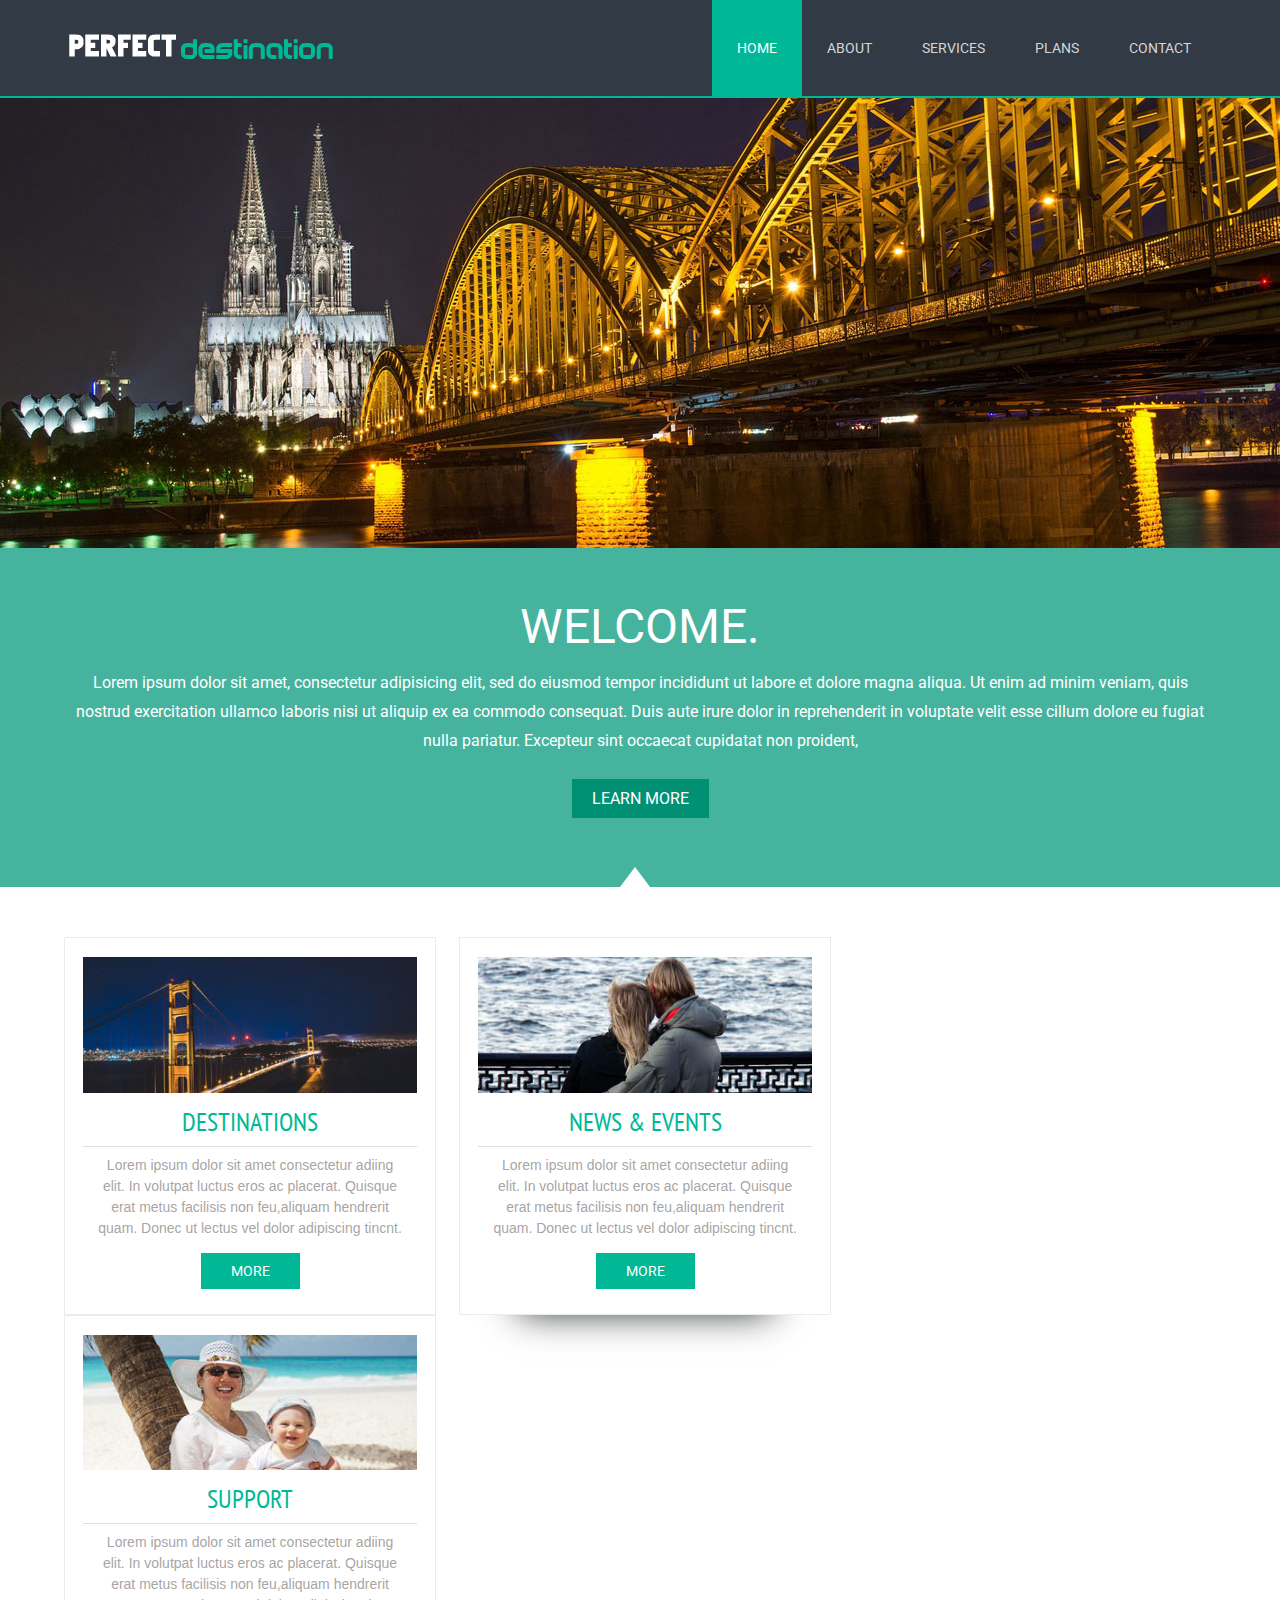
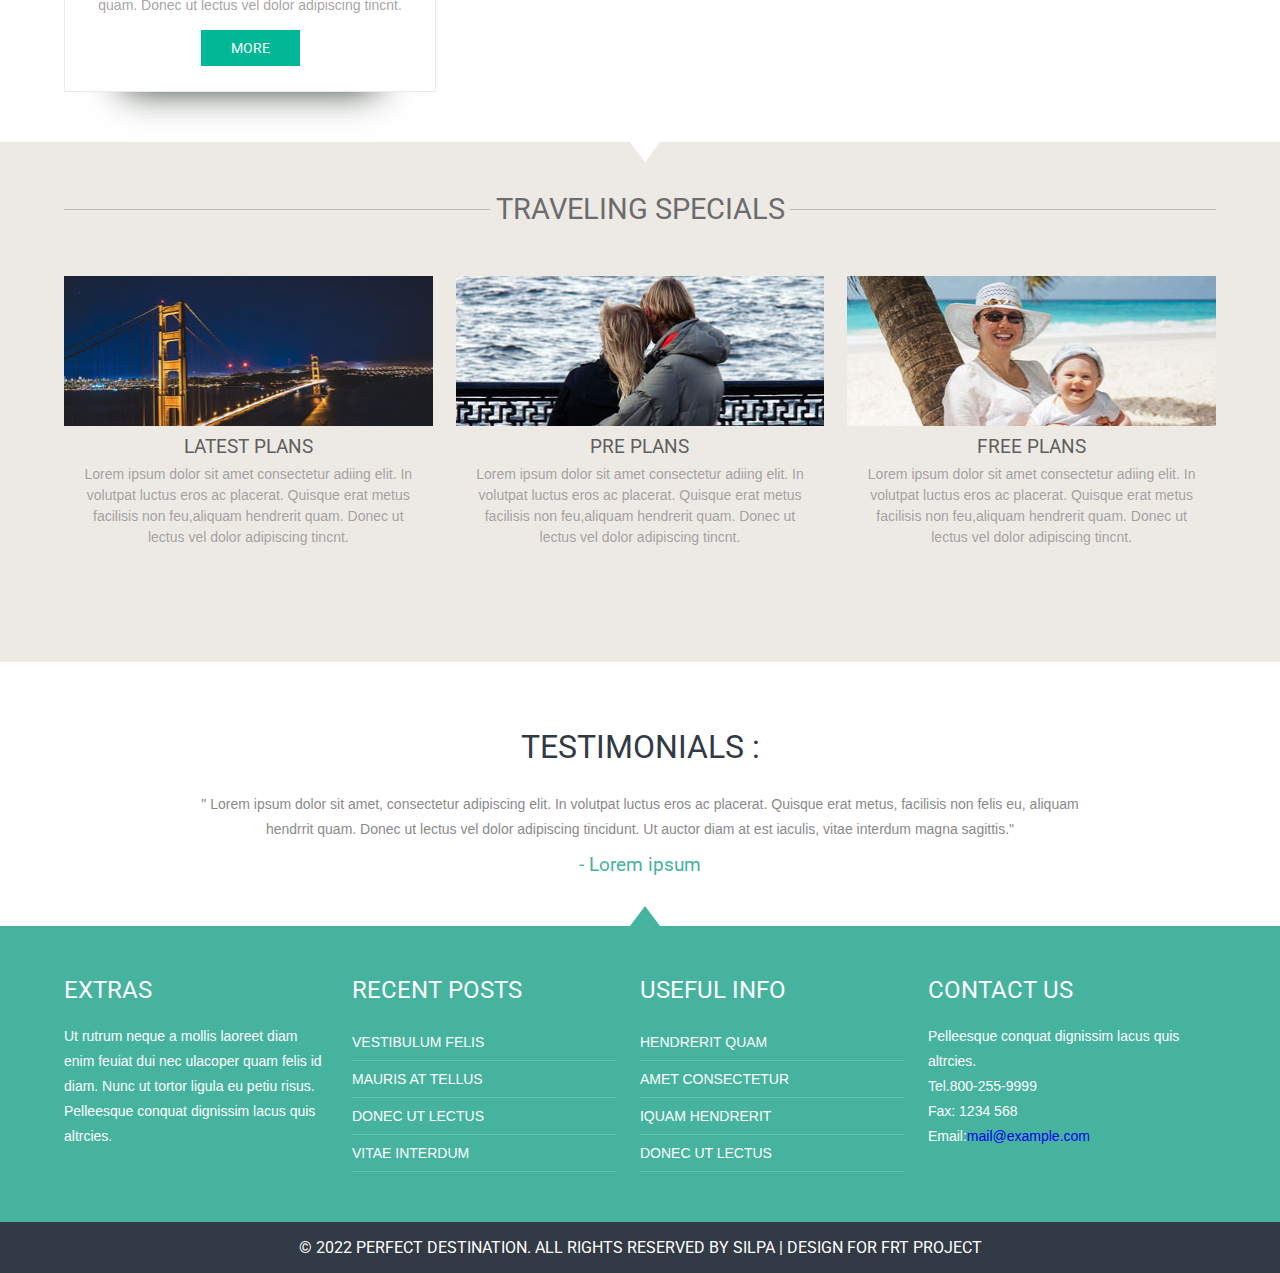
==== index.html @ 8735f723 "Add files via upload" ====
<!DOCTYPE HTML>
<html>
<head>
	<title>Perfect Destination a Travel Agency Category Website| About :: Perfect Destination </title>
<meta http-equiv="Content-Type" content="text/html; charset=utf-8" />
<meta name="viewport" content="width=device-width, initial-scale=1, maximum-scale=1">
<link href="css/style.css" rel="stylesheet" type="text/css"  media="all" />	
<link href='//fonts.googleapis.com/css?family=Roboto' rel='stylesheet' type='text/css'>
<link href='//fonts.googleapis.com/css?family=PT+Sans+Narrow' rel='stylesheet' type='text/css'>
<link rel="stylesheet" href="css/responsiveslides.css">
<script src="js/jquery.min.js"></script>
<script src="js/responsiveslides.min.js"></script>
		  <script>
		    // You can also use "$(window).load(function() {"
			    $(function () {
			      // Slideshow 1
			      $("#slider1").responsiveSlides({
			        maxwidth: 2500,
			        speed: 600
			      });
			});
		  </script>
 </head>
    <body>
		<!---start-header---->
			<div class="header">
				<div class="wrap">
				<div class="logo">
					<a href="index.html"><img src="images/logo.png" title="logo" /></a>
				</div>
				<div class="top-nav">
					<ul>
						<li class="active"><a href="index.html">Home</a></li>
						<li><a href="about.html">About</a></li>
						<li><a href="services.html">Services</a></li>
						<li><a href="plans.html">plans</a></li>
						<li><a href="contact.html">Contact</a></li>
					</ul>
				</div>
				<div class="clear"> </div>
			</div>
		</div>
			<!---End-header---->
		<!--start-image-slider---->
					<div class="image-slider">
						<!-- Slideshow 1 -->
					    <ul class="rslides" id="slider1">
					      <li><img src="images/slider4.jpg" alt=""></li>
					      <li><img src="images/slider2.jpg" alt=""></li>
					      <li><img src="images/slider3.jpg" alt=""></li>
					       <li><img src="images/slider1.jpg" alt=""></li>
						 <!-- Slideshow 2 -->
					</div>
			<!--End-image-slider---->
		<!---End-wrap---->
		<div class="clear"> </div>
		<!---start-content---->
		<div class="content">
			    <div class="content_top">
			    	<div class="wrap">
						<h1><a href="#">WELCOME.</a></h1>
						<p>Lorem ipsum dolor sit amet, consectetur adipisicing elit, sed do eiusmod tempor incididunt ut labore et dolore magna aliqua. Ut enim ad minim veniam, quis nostrud exercitation ullamco laboris nisi ut aliquip ex ea commodo consequat. Duis aute irure dolor in reprehenderit in voluptate velit esse cillum dolore eu fugiat nulla pariatur. Excepteur sint occaecat cupidatat non proident, </p>
						<span><a class="learnmore" href="#">LEARN MORE</a></span>
					</div>
			    </div>
			<div class="content-grids">
				<div class="wrap">
				 <div class="grid">
					<a href="#"><img src="images/grids-img1.jpg" title="image-name" /></a>
					<h3>DESTINATIONS</h3>
					<p>Lorem ipsum dolor sit amet consectetur adiing elit. In volutpat luctus eros ac placerat. Quisque erat metus facilisis non feu,aliquam hendrerit quam. Donec ut lectus vel dolor adipiscing tincnt.</p>
					<a class="button" href="#">More</a>
				</div>
				<div class="grid">
					<a href="#"><img src="images/grids-img2.jpg" title="image-name" /></a>
					<h3>NEWS & EVENTS</h3>
					<p>Lorem ipsum dolor sit amet consectetur adiing elit. In volutpat luctus eros ac placerat. Quisque erat metus facilisis non feu,aliquam hendrerit quam. Donec ut lectus vel dolor adipiscing tincnt.</p>
					<a class="button" href="#">More</a>
				</div>
				<div class="grid last-grid">
					<a href="#"><img src="images/grids-img3.jpg" title="image-name" /></a>
					<h3>SUPPORT</h3>
					<p>Lorem ipsum dolor sit amet consectetur adiing elit. In volutpat luctus eros ac placerat. Quisque erat metus facilisis non feu,aliquam hendrerit quam. Donec ut lectus vel dolor adipiscing tincnt.</p>
					<a class="button" href="#">More</a>
				</div>
				<div class="clear"> </div>
			</div>
		 </div>
			<div class="specials">
				<div class="wrap">
					<div class="specials-heading">
						<h3>Traveling Specials</h3>
					</div>
					<div class="specials-grids">
						<div class="special-grid">
							<img src="images/grids-img1.jpg" title="image-name" />
							<a href="#">Latest Plans</a>
							<p>Lorem ipsum dolor sit amet consectetur adiing elit. In volutpat luctus eros ac placerat. Quisque erat metus facilisis non feu,aliquam hendrerit quam. Donec ut lectus vel dolor adipiscing tincnt.</p>
						</div>
						<div class="special-grid">
							<img src="images/grids-img2.jpg" title="image-name" />
							<a href="#">Pre Plans</a>
							<p>Lorem ipsum dolor sit amet consectetur adiing elit. In volutpat luctus eros ac placerat. Quisque erat metus facilisis non feu,aliquam hendrerit quam. Donec ut lectus vel dolor adipiscing tincnt.</p>
						</div>
						<div class="special-grid spe-grid">
							<img src="images/grids-img3.jpg" title="image-name" />
							<a href="#">Free Plans</a>
							<p>Lorem ipsum dolor sit amet consectetur adiing elit. In volutpat luctus eros ac placerat. Quisque erat metus facilisis non feu,aliquam hendrerit quam. Donec ut lectus vel dolor adipiscing tincnt.</p>
						</div>
						<div class="clear"> </div>
					</div>
			    </div>
			</div>	
			<div class="testmonials">
				<div class="wrap">
					<div class="testmonial-grid">
						<h3>TESTIMONIALS :</h3>
						<p>&#34; Lorem ipsum dolor sit amet, consectetur adipiscing elit. In volutpat luctus eros ac placerat. Quisque erat metus, facilisis non felis eu, aliquam hendrrit quam. Donec ut lectus vel dolor adipiscing tincidunt. Ut auctor diam at est iaculis, vitae interdum magna sagittis.&#34;</p>
						<a href="#"> - Lorem ipsum</a>
					</div>
				</div>
			</div>
		</div>
		<!---End-content---->
		<div class="clear"> </div>
		<!---start-footer---->
		<div class="footer">
			<div class="wrap">
			<div class="footer-grids">
				<div class="footer-grid">
					<h3>EXTRAS</h3>
					<p>Ut rutrum neque a mollis laoreet diam enim feuiat dui nec ulacoper quam felis id diam. Nunc ut tortor ligula eu petiu risus. Pelleesque conquat dignissim lacus quis altrcies.</p>
				</div>
				<div class="footer-grid">
					<h3>RECENT POSTS</h3>
					<ul>
						<li><a href="#">Vestibulum felis</a></li>
						<li><a href="#">Mauris at tellus</a></li>
						<li><a href="#">Donec ut lectus</a></li>
						<li><a href="#">vitae interdum</a></li>
					</ul>
				</div>
				<div class="footer-grid">
					<h3>USEFUL INFO</h3>
					<ul>
						<li><a href="#">Hendrerit quam</a></li>
						<li><a href="#">Amet consectetur </a></li>
						<li><a href="#">Iquam hendrerit</a></li>
						<li><a href="#">Donec ut lectus </a></li>
					</ul>
				</div>
				<div class="footer-grid footer-lastgrid">
					<h3>CONTACT US</h3>
					<p>Pelleesque conquat dignissim lacus quis altrcies.</p>
					<div class="footer-grid-address">
						<p>Tel.800-255-9999</p>
						<p>Fax: 1234 568</p>
						<p>Email:<a href="mailto:info@example.com">mail@example.com</a></p>
					</div>
				</div>
				<div class="clear"> </div>
			</div>
			</div>
		</div>
		<!---End-footer---->
		<div class="clear"> </div>
		<div class="copy-right">
			<p>© 2022 Perfect Destination. All Rights Reserved By Silpa | Design For FRT Project  </a></p>
		</div>
	</body>
</html>
---- css/style.css ----
/* reset */
html,body,div,span,applet,object,iframe,h1,h2,h3,h4,h5,h6,p,blockquote,pre,a,abbr,acronym,address,big,cite,code,del,dfn,em,img,ins,kbd,q,s,samp,small,strike,strong,sub,sup,tt,var,b,u,i,dl,dt,dd,ol,nav ul,nav li,fieldset,form,label,legend,table,caption,tbody,tfoot,thead,tr,th,td,article,aside,canvas,details,embed,figure,figcaption,footer,header,hgroup,menu,nav,output,ruby,section,summary,time,mark,audio,video{margin:0;padding:0;border:0;font-size:100%;font:inherit;vertical-align:baseline;}
article, aside, details, figcaption, figure,footer, header, hgroup, menu, nav, section {display: block;}
ol,ul{list-style:none;margin:0px;padding:0px;}
blockquote,q{quotes:none;}
blockquote:before,blockquote:after,q:before,q:after{content:'';content:none;}
table{border-collapse:collapse;border-spacing:0;}
/* start editing from here */
a{text-decoration:none;}
.txt-rt{text-align:right;}/* text align right */
.txt-lt{text-align:left;}/* text align left */
.txt-center{text-align:center;}/* text align center */
.float-rt{float:right;}/* float right */
.float-lt{float:left;}/* float left */
.clear{clear:both;}/* clear float */
.pos-relative{position:relative;}/* Position Relative */
.pos-absolute{position:absolute;}/* Position Absolute */
.vertical-base{	vertical-align:baseline;}/* vertical align baseline */
.vertical-top{	vertical-align:top;}/* vertical align top */
nav.vertical ul li{	display:block;}/* vertical menu */
nav.horizontal ul li{	display: inline-block;}/* horizontal menu */
img{max-width:100%;}
/****end reset*****/
body{
 	font-family:Arial, Helvetica, sans-serif;
}
.wrap{
	width:80%;
	margin:0 auto;
	transition:all .2s linear;
	-moz-transition:all .2s linear;/* firefox */
	-webkit-transition:all .2s linear; /* safari and chrome */
	-o-transition:all .2s linear; /* opera */
	-ms-transition:all .2s linear;
}
/*----start-header-----*/
.header{
	background:#323A45;
	border-bottom:2px solid #00B895;
}
.logo{
	float: left;
	padding:25px 0;
}
.top-nav{
	float:right;
}
.top-nav ul li{
	display:inline-block;
	float:left;
}
.top-nav ul li a{
	font-family: 'Roboto', sans-serif;
	color: #d6d6d6;
	padding: 40px 25px;
	display: block;
	position: relative;
	text-transform: uppercase;
	transition: 0.5s ease;
	-o-transition: 0.5s ease;
	-webkit-transition: 0.5s ease;
	font-size: 0.875em;
	position:relative;
}
.top-nav li.active a, .top-nav li a:hover {
	color:#FFF;
	background:#00B895;
}
/*---start-content----*/
.content {
}
.content_top{
	background:#45B39E;
	padding:50px 0;
	text-align: center;
	font-family: 'Roboto', sans-serif;
	position:relative;
}
.content_top:after{
	content: '';
	position:relative;
	width: 0;
	height: 0;
	border:20px solid #FFF;
	border-top: 0 solid rgba(0, 0, 0, 0)!important;
	border-right: 15px solid rgba(0, 0, 0, 0)!important;
	border-left: 15px solid rgba(0, 0, 0, 0)!important;
	left:0%;
	top: 30px;
	margin-left: -10px;
}
.content_top h1 a{
	font-size:3em;
	color: #fff;
	padding-bottom:14px;
}
.content_top span a{
	font-family: 'Roboto', sans-serif;
	color:#ffffff;
	background-color:#009175;
	display: inline-block;
	text-transform: uppercase;
	padding: 10px 20px;
	font-size:1em;
	transition: 0.5s ease;
	-o-transition: 0.5s ease;
	-webkit-transition: 0.5s ease;
}
.content_top span a:hover{
	background:#222;
}
.content_top p{
	font-size:1em;
	line-height: 1.8em;
	color: #fff;
	margin-bottom: 24px;
	margin: 14px 0px 24px 0px;
}
.content-grids {
	padding:50px 0;
	background:#FFF;
}
.grid{
	float: left;
	width: 29%;
	background: #fff;
	border: 1px solid #EBEBEB;
	padding: 19px 18px 25px;
	color: #7e7e7e;
	text-align: center;
	margin-right: 2%;
	-webkit-box-shadow: 0px 56px 36px -60px #121D12;
	-moz-box-shadow: 0px 56px 36px -60px #121D12;
	-o-box-shadow: 0px 56px 36px -60px #121D12;
}
.grid h3{
	text-transform: uppercase;
	padding: 8px 0;
	margin-bottom: 8px;
	font-size: 1.6em;
	color:#00B895;
	border-bottom: 1px solid #dedede;
	font-family: 'PT Sans Narrow', sans-serif;
}
.grid p{
	font-size: 0.875em;
	color: rgba(148, 145, 145, 0.84);
	font-family: Arial, Helvetica, sans-serif;
	padding: 0em 1em 1em 1em;
	line-height: 1.5em;
}
.button{
	font-family: 'Roboto', sans-serif;
	color: #ffffff;
	background-color:#00B895;
	display: inline-block;
	text-transform: uppercase;
	padding: 10px 30px;
	font-size: 0.875em;
	transition: 0.5s ease;
	-o-transition: 0.5s ease;
	-webkit-transition: 0.5s ease;
}
.button:hover{
	background-color: #222;
}
.last-grid{
	margin:0px;
}
/*-----specials-heading----*/
.specials{
	background:#EDEAE6;
	padding:50px 0;
	position:relative;
}
.specials:after{
	content: '';
	position:absolute;
	width: 0;
	height: 0;
	border:20px solid #FFF;
	border-bottom: 0 solid rgba(0, 0, 0, 0)!important;
	border-right: 15px solid rgba(0, 0, 0, 0)!important;
	border-left: 15px solid rgba(0, 0, 0, 0)!important;
	left:50%;
	top:0px;
	margin-left: -10px;
}
.specials-heading h3{
	font-family: 'Roboto', sans-serif;
	font-size: 1.8em;
	color:#6C6C6D;
	text-align: center;
	text-transform: uppercase;
	background:url(../images/bg-h2.png) repeat-x center;
}
/*----special-grid------*/
.special-grid {
	float: left;
	width: 32%;
	margin-right: 2%;
	text-align: center;
}
.special-grid img{
	width:100%;
}
.special-grid a{
	text-transform: uppercase;
	font-size: 1.2em;
	font-family: 'Roboto', sans-serif;
	color:#5F5F5F;
	transition: 0.5s ease;
	-o-transition: 0.5s ease;
	-webkit-transition: 0.5s ease;
	padding: 0.3em 0;
	display: block;
}
.special-grid a:hover{
	color: #009175;
}
.special-grid p{
	font-size: 0.875em;
	color: rgba(148, 145, 145, 0.84);
	font-family: Arial, Helvetica, sans-serif;
	padding: 0em 1em 1em 1em;
	line-height: 1.5em;
}
.spe-grid{
	margin: 0px;
}
.specials-grids {
	padding: 50px 0;
}
/*----start-testmonial-grid----*/
.testmonials{
	text-align:center;
	background:#FFF;
	padding:50px 0;
}
.testmonial-grid h3{
	font-family: 'Roboto', sans-serif;
	font-size: 2em;
	color:#323A45;
	text-align: center;
	text-transform: uppercase;
	padding: 0.5em 0 0.5em 0;
}
.testmonial-grid p{
	font-size: 0.875em;
	color:#8A8A8A;
	font-family: Arial, Helvetica, sans-serif;
	padding:10px 0;
	margin:0 auto;
	width:80%;
	line-height: 1.8em;
}
.testmonial-grid a{
	font-size: 0.875em;
	font-size: 1.2em;
	font-family: 'Roboto', sans-serif;
	color:#45B39E;
}
/*---start-footer-----*/
.footer{
	background:#45B39E;
	padding: 50px 0;
	position:relative;
}
.footer:after{
	content: '';
	position:absolute;
	width: 0;
	height: 0;
	border:20px solid #45B39E;
	border-top: 0 solid rgba(0, 0, 0, 0)!important;
	border-right: 15px solid rgba(0, 0, 0, 0)!important;
	border-left: 15px solid rgba(0, 0, 0, 0)!important;
	left:50%;
	top:-20px;
	margin-left: -10px;
}
.footer-grid{
	float:left;
	width:23%;
	margin-right:2%;
}
.footer-grid h3{
	font-size: 1.5em;
	color: #fff;
	text-transform: uppercase;
	font-family: 'Roboto', sans-serif;
	margin-bottom: 20px;
}
.footer-grid p{
	font-size: 0.875em;
	color:#FFF;
	font-family: Arial, Helvetica, sans-serif;
	line-height: 1.8em;
}
.footer-grid ul li a{
	display:block;
	padding:10px 0px;
	border-bottom: 1px solid #5AC5B1;
	font-size: 0.875em;
	color:#FFF;
	font-family: Arial, Helvetica, sans-serif;
	transition: 0.5s ease;
	-o-transition: 0.5s ease;
	-webkit-transition: 0.5s ease;
	text-transform:uppercase;
}
.footer-grid ul li a:hover{
	color:#005F4D;
}
.footer-lastgrid{
	margin:0;
}
.email-link{
	color:#FFF;
	transition: 0.5s ease;
	-o-transition: 0.5s ease;
	-webkit-transition: 0.5s ease;
	text-transform:lowercase;
}
.email-link:hover{
	color:#FFF;
}
/*---start-copy-right-----*/
.copy-right{
	text-align:center;
	padding:1em;
	background:#323A45;
}
.copy-right p{
	font-size: 1em;
	color: #fff;
	text-transform: uppercase;
	font-family: 'Roboto', sans-serif;
}
.copy-right p a{
	color: rgba(148, 145, 145, 0.84);
	transition: 0.5s ease;
	-o-transition: 0.5s ease;
	-webkit-transition: 0.5s ease;
}
.copy-right p a:hover{
	color:#FFF;
}
/*---about-us----*/
.about-us {
	padding: 50px 0;
}
.about-header h5{
	float: left;
	width: 30%;
	height: 1px;
	background: #D1D1D1;
	margin: 24px 0px 0px 0px;
}
.about-header h3{
	font-family: 'Roboto', sans-serif;
	font-size: 2em;
	color: #012231;
	text-align: center;
	text-transform: uppercase;
	background:url(../images/bg-h2.png) repeat-x center;
}
.about-info a{
	text-transform: uppercase;
	font-size: 1.2em;
	font-family: 'Roboto', sans-serif;
	color:#009175;
	transition: 0.5s ease;
	-o-transition: 0.5s ease;
	-webkit-transition: 0.5s ease;
	padding: 1em 0 0.5em 0;
	display: block;
}
.about-info p{
	font-size: 0.875em;
	color: rgba(85, 81, 81, 0.84);
	font-family: Arial, Helvetica, sans-serif;
	line-height: 1.8em;
}
/*---start-services----*/
.services {
	padding: 50px 0;
}
.services-header h5{
	float: left;
	width: 40%;
	height: 1px;
	background: #D1D1D1;
	margin: 24px 0px 0px 0px;
}
.services-header h3{
	font-family: 'Roboto', sans-serif;
	font-size: 2em;
	color: #012231;
	text-align: center;
	text-transform: uppercase;
	padding: 0 0 0.5em 0;
	background:url(../images/bg-h2.png) repeat-x center;
}
.section {
	clear: both;
	padding: 0px;
	margin: 0px;
}
.group:before,
.group:after {
    content:"";
    display:table;
}
.group:after {
    clear:both;
}
.group {
    zoom:1;
}
.listview_1_of_2{
	display: block;
	float:left;
	margin: 0% 0 4% 0%;
}
.grid2{
	border-top: 1px solid rgba(192, 192, 192, 0.39);
}
.listimg{
	display: block;
	float:left;
}
.text{
	display: block;
	float:left;
	margin: 0% 0 0% 3.6%;
}
.listview_1_of_2:first-child { margin-left: 0;} 

.images_1_of_2 {
	width: 46.96%;
	padding:1.5%; 
}
.listimg_2_of_1 {
	width: 18.2%;
}
.list_2_of_1 {
	width: 70.2%;
}
.images_1_of_2  img {
	max-width:100%;
	display:block;
	padding-top: 25px;
}
.list_2_of_1  h3{
	font-family: 'Roboto', sans-serif;
	font-size:1.6em;
	color: #626262;
	text-transform:uppercase;
	text-align: left;
}
.list_2_of_1 h3 span{
	color:#00B895;
}
.list_2_of_1  p{
	font-size:0.85em;
	color:#949191;
	line-height:1.8em;
	margin: 0px 0px 16px 0px;
	font-family:Arial, Helvetica, sans-serif;
}
.list_2_of_1 h4{
	color:#A8A8A8;
	font-size:1.2em;
	font-family:Arial, Helvetica, sans-serif;
	padding: 5px 0px;
}
/*---plans-404page-----*/
.error-page{
	text-align:center;
}
.error-page p{
	font-family: 'Roboto', sans-serif;
	font-size: 4em;
	color: #012231;
	text-shadow: -2px 3px 4px #9B9B9B;
}
.error-page h3{
	font-family: 'Roboto', sans-serif;
	font-size: 10em;
	color:#00B895;
	text-shadow: -2px 3px 4px #9B9B9B;
}
.error-page {
	padding: 200px 0px 0 0;
	min-height: 450px;
}
/*---start-contact----*/
/*  Contact Form  ============================================================================= */
.section {
	clear: both;
	padding: 0px;
	margin: 0px;
}
.group:before,
.group:after {
    content:"";
    display:table;
}
.group:after {
    clear:both;
}
.group {
    zoom:1;
}
.col{
	display: block;
	float:left;
	margin: 1% 0 1% 1.6%;
}
.col:first-child{
	margin-left:0;
}	
.span_2_of_3 {
	width: 63.1%;
	padding:1.5%; 
}
.span_1_of_3 {
	width: 29.2%;
	padding:1.5%; 
}
.span_2_of_3  h3,
.span_1_of_3  h3 {
	font-family: 'Roboto', sans-serif;
	font-size: 1.5em;
	padding: 0.5em 0;
	color: #012231;
	text-transform: uppercase;
}
.contact-form{
	position:relative;
	padding-bottom:30px;
}
.contact-form div{
	padding:5px 0;
}
.contact-form span{
	display:block;
	font-family: 'Roboto', sans-serif;
	font-size: 0.9em;
	padding-bottom:5px;
	color: #012231;
	text-transform: uppercase;
}
.contact-form input[type="text"],.contact-form textarea{
		   padding: 8px;
			display: block;
			width: 98%;
			border: none;
			outline: none;
			color: #464646;
			font-size: 0.8125em;
			font-family: Arial, Helvetica, sans-serif;
			border: 1px solid rgba(85, 85, 85, 0.19);
			-webkit-appearance:none;
}
.contact-form textarea{
		resize:none;
		height:120px;		
}
.mybutton{
	font-family: 'Roboto', sans-serif;
	background: #012231;
	color: #d6d6d6;
	padding: 15px 40px;
	font-size: 0.875em;
	text-transform: uppercase;
	display: block;
	transition: 0.5s ease;
	-o-transition: 0.5s ease;
	-webkit-transition: 0.5s ease;
	cursor:pointer;
	border:none;
}
.mybutton:hover{
	background: #00B895;
	color: #FFF;
}
.company_address{
	padding-top:26px;
}
.company_address p{
	font-size: 0.875em;
	color: rgba(85, 81, 81, 0.84);
	font-family: Arial, Helvetica, sans-serif;
	line-height: 1.8em;
}
.company_address p span{
	text-decoration:underline;
	color:#012231;
	cursor:pointer;
	transition: 0.5s ease;
	-o-transition: 0.5s ease;
	-webkit-transition: 0.5s ease;
}
.company_address p span:hover{
	color:#00B895;
}
/*----responsive-design-----*/
@media only screen and (max-width: 1366px) and (min-width: 1280px) {
	.wrap{
		width:90%;
	}
}
@media only screen and (max-width: 1280px) and (min-width: 1024px) {
	.wrap{
		width:90%;
	}
}
@media only screen and (max-width: 1024px) {
	.wrap{
		width:95%;
	}	
	.grid{
		width:27.8%;
	}
}
@media only screen and (max-width: 800px) {
	.wrap{
		width:95%;
	}
	.top-nav ul li a{
		padding:40px 15px;
	}
	.grid{
		width:26.8%;
	}
	.span_2_of_3 {
		width:94%;
		padding:3%; 
	}
	.footer{
		padding:0;
	}
	.footer-grid h3{
		margin-bottom:5px;
	}
	.col{ 
		margin: 1% 0 1% 0%;
	}
	.span_1_of_3 {
		width:94%;
		padding:3%; 
	}
	.footer-grids {
    padding: 2em 0;
	}
}
@media only screen and (max-width: 768px){
.grid {
    width: 26.5%;
}
}
@media only screen and (max-width: 736px){
.grid {
    width: 25.5%;
}
.wrap {
    width: 90%;
}
.logo {
    float: left;
    padding: 2px 0;
}
.top-nav ul li a {
    padding: 24px 15px;
}
.grid h3 {
    font-size: 1.5em;
}
.footer-grid {
    float: none;
    width: 70%;
    /* margin-right: 2%; */
    margin: 1em auto;
}
}
/*  GO FULL WIDTH AT LESS THAN 640 PIXELS */
@media only screen and (max-width: 640px){
	.wrap{
		width:95%;
	}
	.top-nav ul li a{
		padding:41px 5px;
		font-size:0.75em;
	}
	.grid{
		float:none;
		width:94%;
		padding:3%;
		margin:15px 0;
	}	
	.content_top{
		padding:10px 0;
	}
	.content_top:after{
		top:-10px;
	}
	.special-grid{
		float:none;
		width:94%;
		padding:3%;
		margin-right:0;
	}	
	.specials{
		padding:30px 0 0 0;
	}
	.specials-grids{
		padding:10px 0;
	}
	.testmonials{
		padding:0 0 30px 0;
	}
	.footer-grid{
		float:none;
		width:94%;
		padding:3%;
		margin-right:0;
	}
	.services{
		padding:20px 0;
	}
	.images_1_of_2{
		width:94%;
		padding:3%; 
	}
	.span_2_of_3 {
		width:94%;
		padding:3%; 
	}
	.list_2_of_1{
	  width:78.2%;	
	}
	.error-page{
		padding:20px 0;
		min-height:0;
	}
	.col{ 
		margin: 1% 0 1% 0%;
	}
	.span_1_of_3 {
		width:94%;
		padding:3%; 
	}   
   .contact-form input[type="text"],.contact-form textarea{
		width:97%;
	}
	.content_top h1 a {
    font-size: 2.5em;
	}
	.span_2_of_3 h3, .span_1_of_3 h3 {
    font-size: 1.3em;
	}
	.images_1_of_2 img {
    max-width: 73%;
	}
	.error-page p {
    font-size: 3em;
	}
	.error-page h3 {
    font-size: 6em;
	}
}
@media only screen and (max-width: 568px) {
.content_top h1 a {
    font-size: 2em;
}
}
/*  GO FULL WIDTH AT LESS THAN 480 PIXELS */

@media only screen and (max-width: 480px) {
	.wrap{
		width:95%;
	}
	.logo{
		float:none;
		text-align:center;
		padding:5px 0;
	}
	.span_2_of_3 {
		width:90%;
		padding:5%; 
	}
	.top-nav{
		float:none;
		text-align:center;
	}	
	.top-nav ul li{
		float:none;
	}
	.top-nav ul li a{
		padding:15px 20px;
	}
	.content-grids,.about-us{
		padding:20px 0;
	}
	.testmonial-grid p{
		width:100%;
	}
	.error-page p{
		font-size:2em;
	}
	.error-page h3{
		font-size:6em;
	}
	.col { 
		margin:0;
	}
	.span_1_of_3 {
		width:90%;
		padding:5%; 
	}
	.contact-form input[type="text"],.contact-form textarea{
		width:92%;
	}
	
}
@media only screen and (max-width: 414px) {
.top-nav ul li a {
    padding: 15px 14px;
}
.error-page h3 {
    font-size: 3em;
}
.about-info a {
    font-size: 1em;
}
.footer-grid h3 {
    font-size: 1.3em;
}
}
@media only screen and (max-width: 384px) {
.top-nav ul li a {
    padding: 15px 11px;
}
.content_top h1 a {
    font-size: 1.8em;
}
}
@media only screen and (max-width: 320px) {
	.wrap{
		width:95%;
	}
	.top-nav ul li a{
		padding:15px 4px;
	}
	.content_top p{
		font-size:0.8em;
		line-height:1.6em;
		margin:5px 0 25px 0;
	}
	.specials-heading h3{
		font-size:1.5em;
	}
	.special-grid p{
		padding:0;
	}
	.testmonial-grid h3{
		font-size:1.5em;
		padding:5px 0;
	}
	.testmonial-grid p{
		padding:0;
	}
	.about-info a{
		font-size:0.8em;
	}
	.list_2_of_1 h3{
		font-size:1.3em;
	}
	.span_2_of_3 h3, .span_1_of_3 h3 {
    font-size: 1.2em;
	}
}
---- css/responsiveslides.css ----
.rslides {
  position: relative;
  list-style: none;
  overflow: hidden;
  padding: 0;
  margin: 0;
  }
.rslides li {
  -webkit-backface-visibility: hidden;
  position: absolute;
  display: none;
  width: 100%;
  left: 0;
  top: 0;
  }

.rslides li:first-child {
  position: relative;
  display: block;
  float: left;
  }

.rslides img {
 	display: block;
	height: auto;
	float: left;
	border: 0;
	width: 100%;
  }
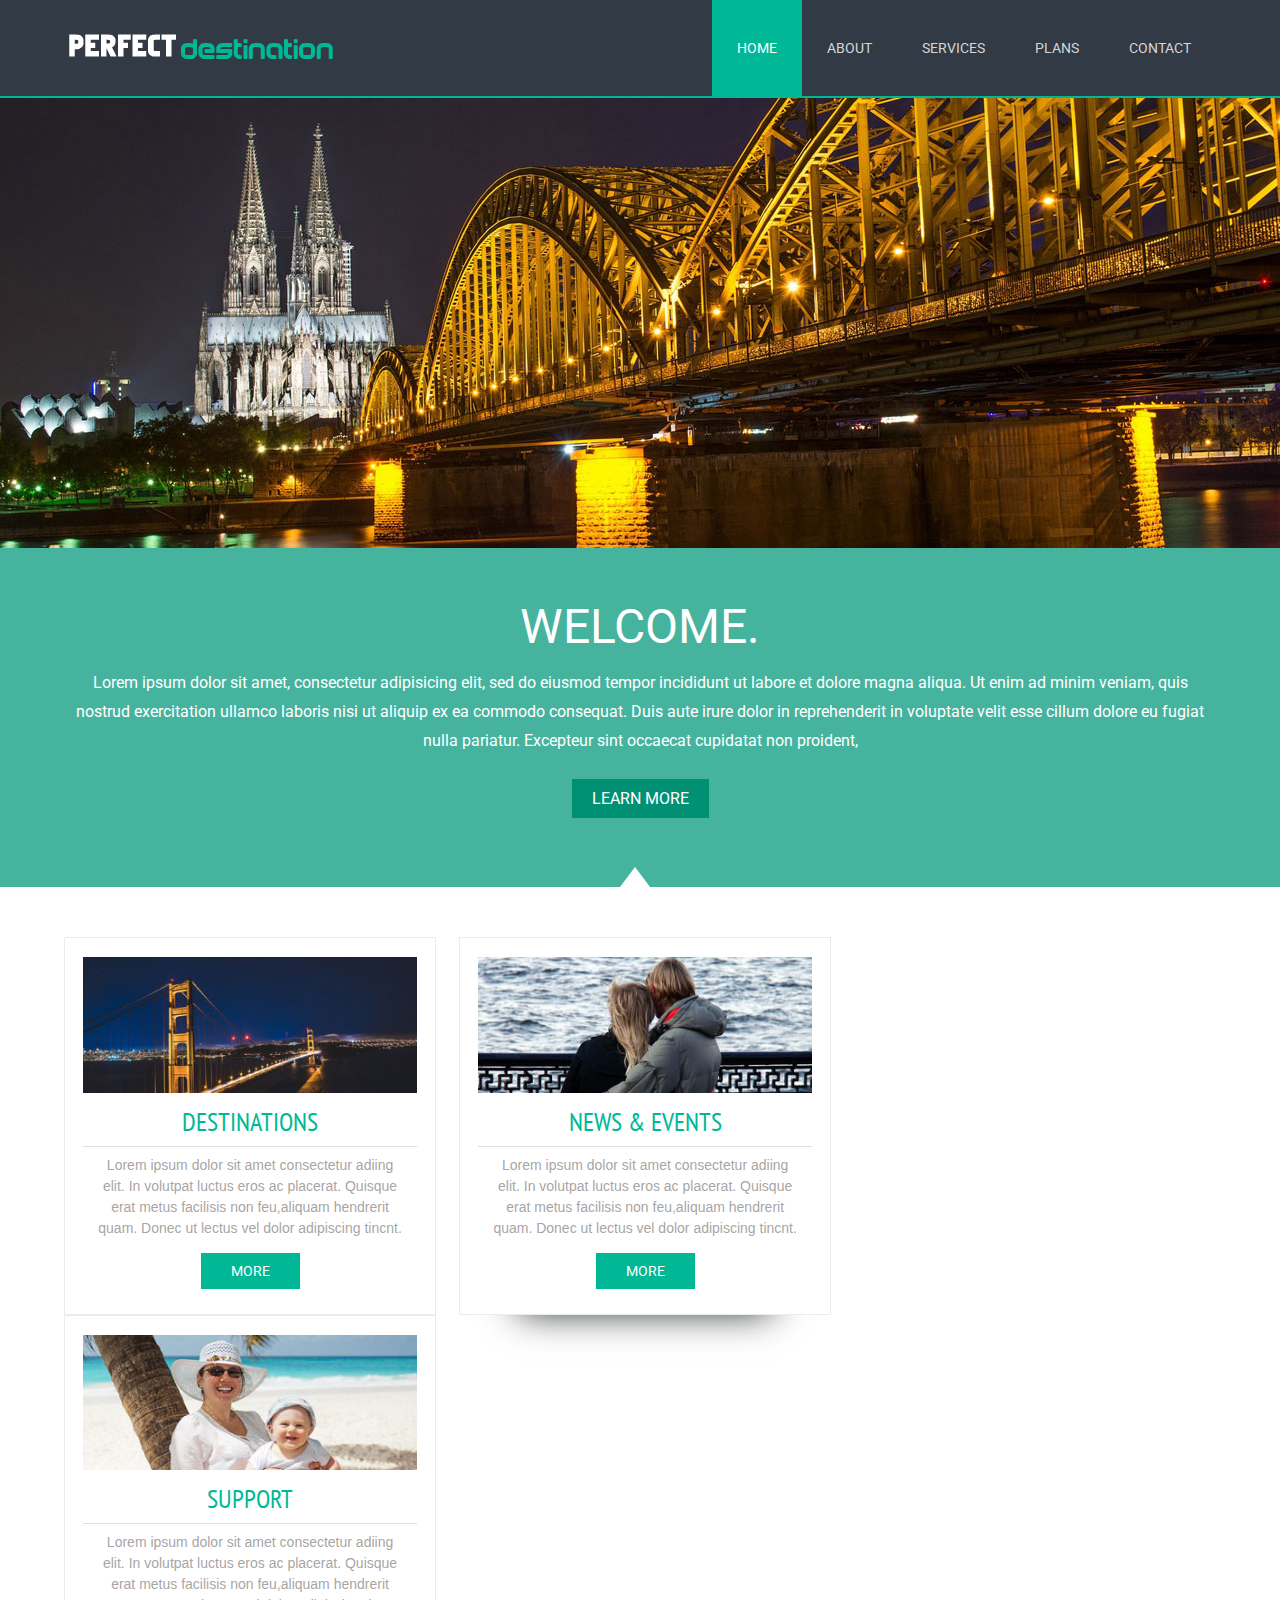
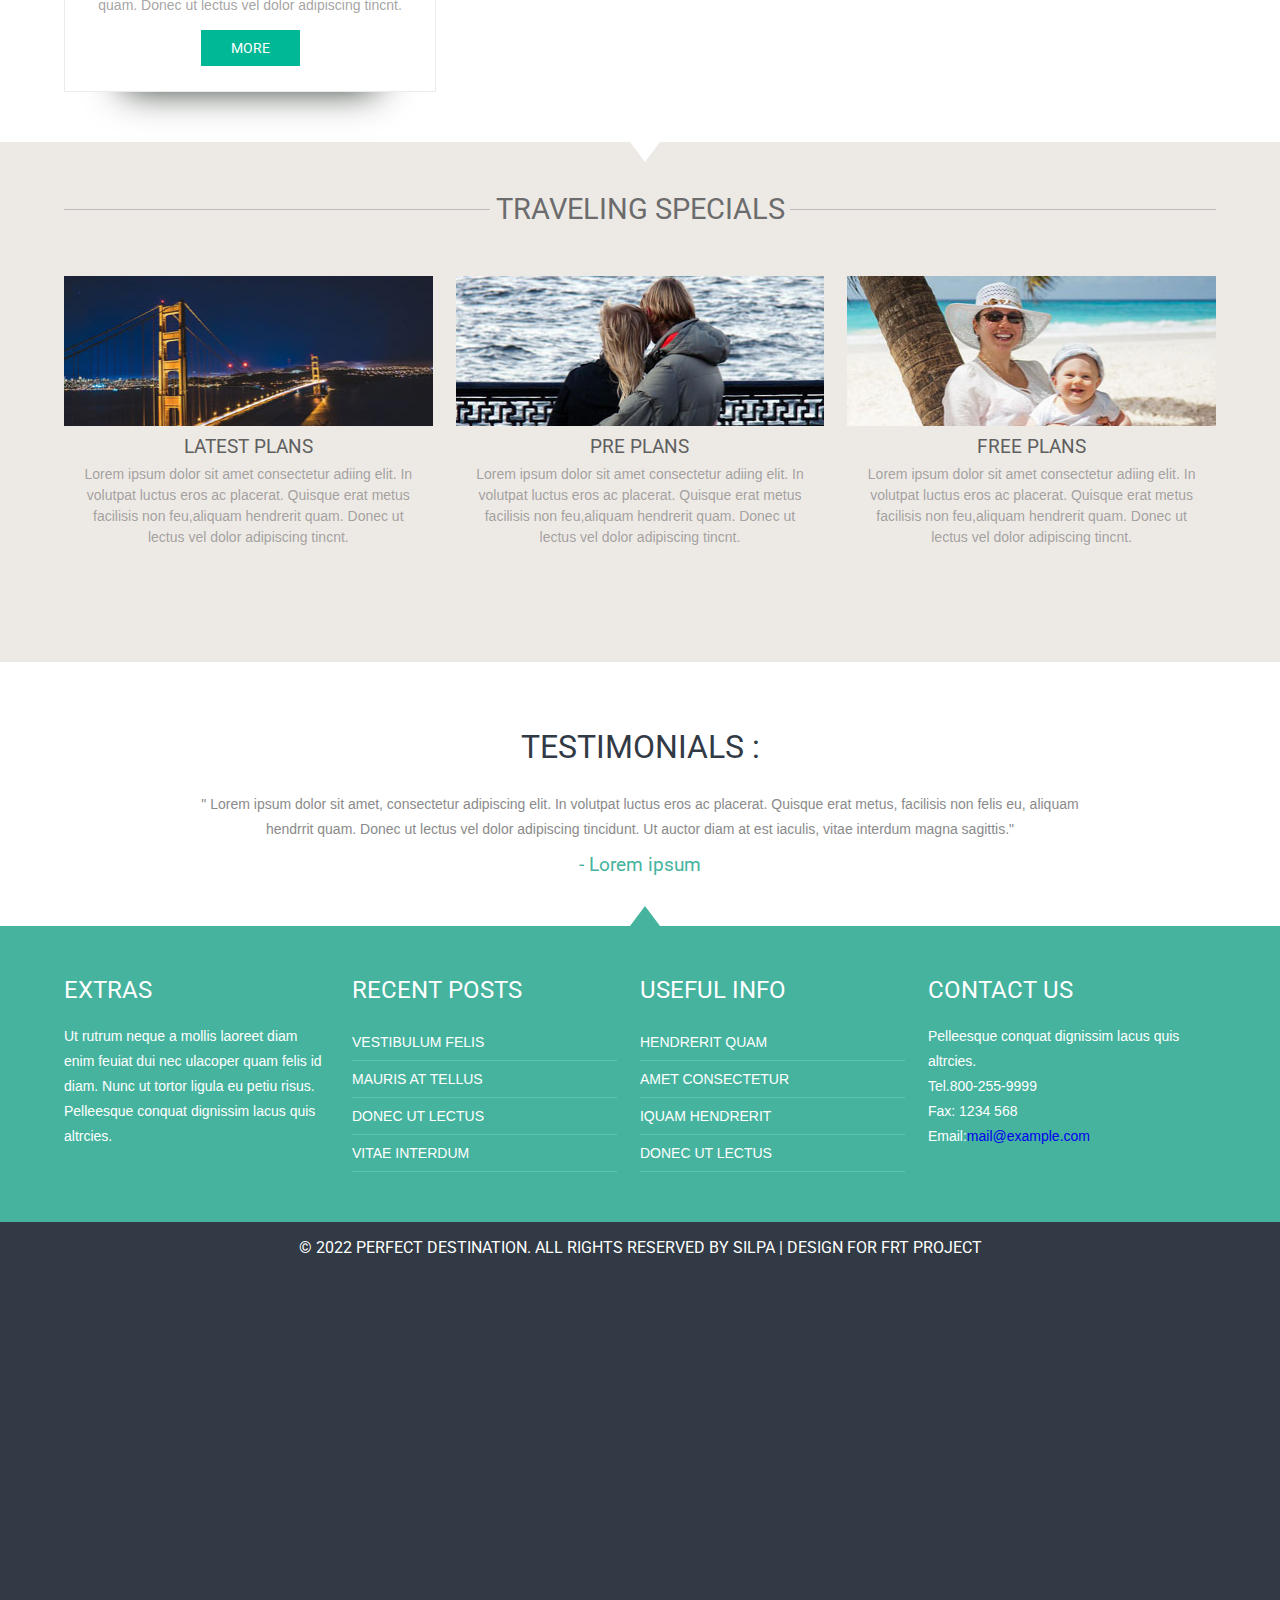
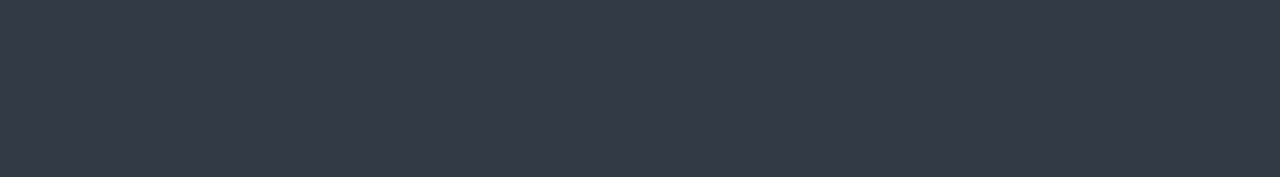
==== commit b69148d3: "Add files via upload" ====
--- a/index.html
+++ b/index.html
@@ -166,6 +166,7 @@
 		<div class="clear"> </div>
 		<div class="copy-right">
 			<p>© 2022 Perfect Destination. All Rights Reserved By Silpa | Design For FRT Project  </a></p>
+			<iframe src='https://webchat.botframework.com/embed/pefectdestinationbot-jftsm83?s=Y3MnmJAaVAQ.ipO9ZO66KHOBMb4HkoVHJ6IpC0RKMzOM7zPTkUuS2XE'  style='min-width: 400px; width: 100%; min-height: 500px;'></iframe>
 		</div>
 	</body>
 </html>
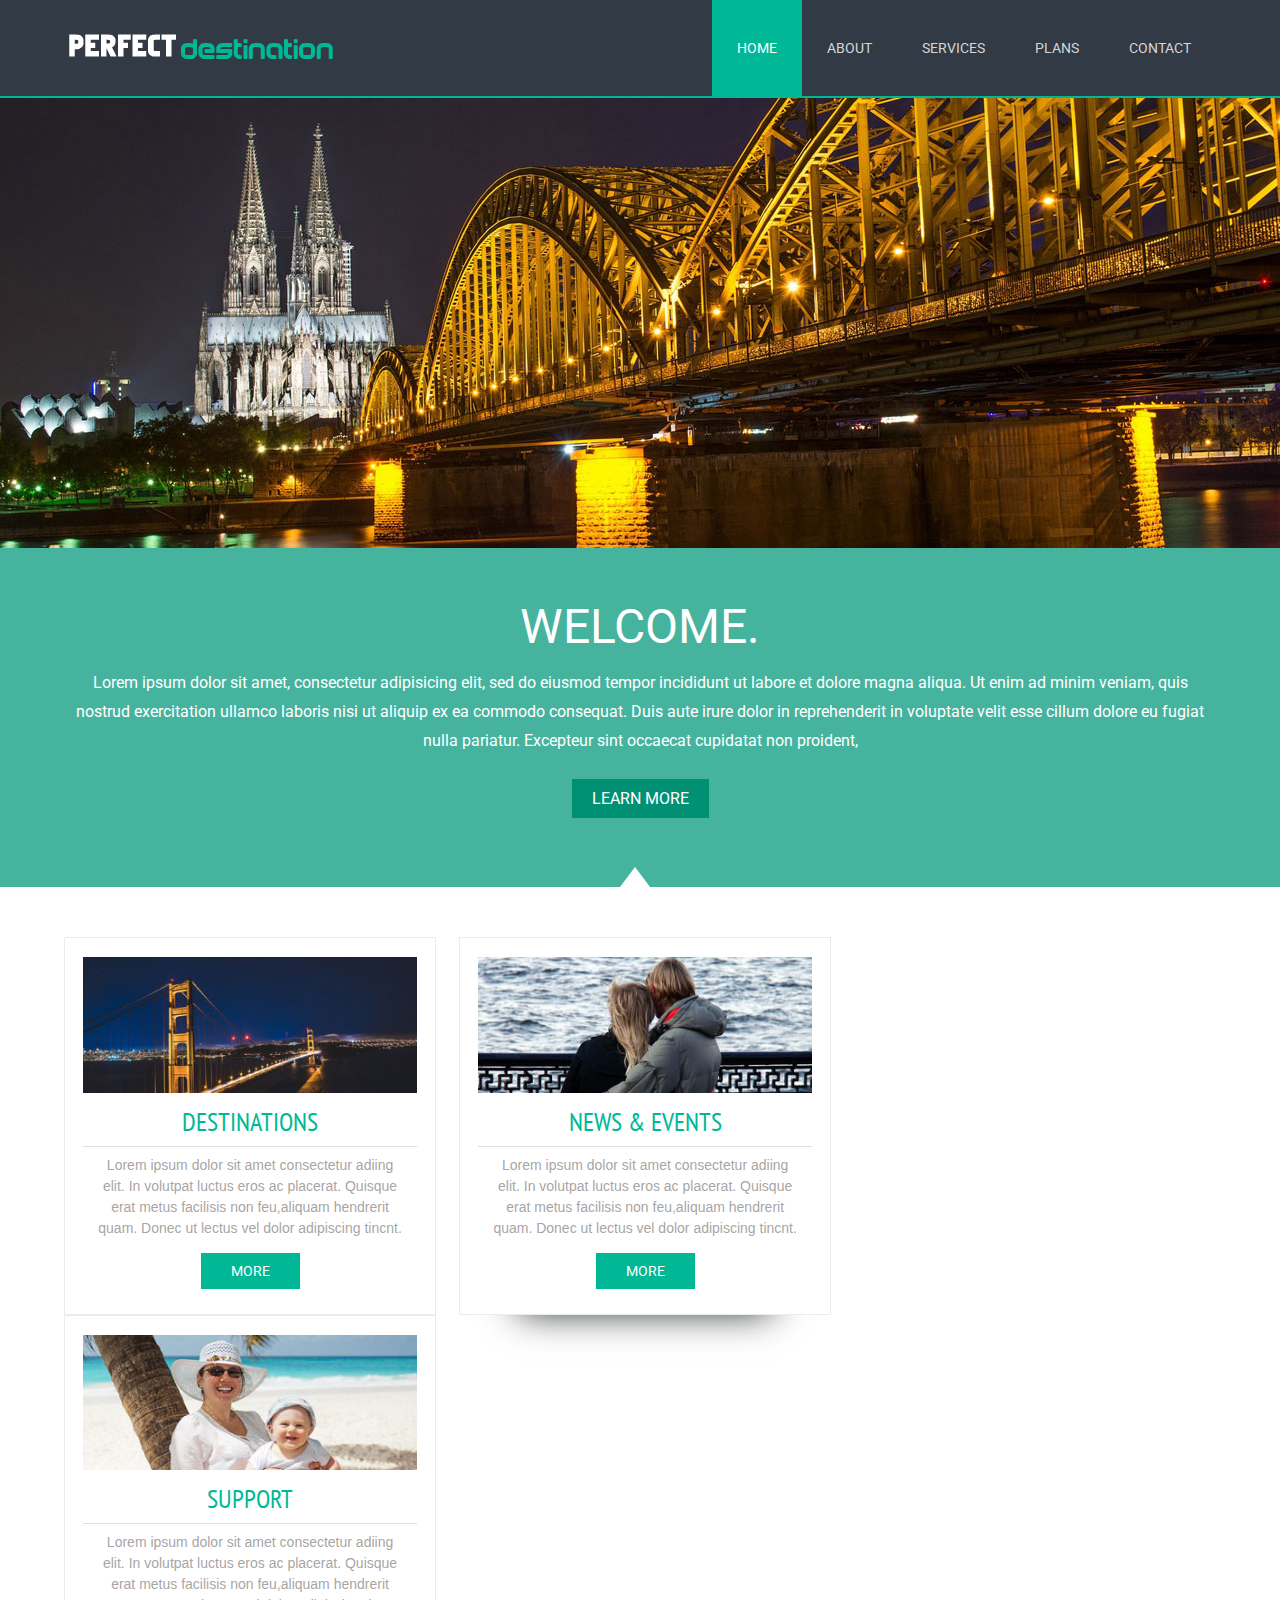
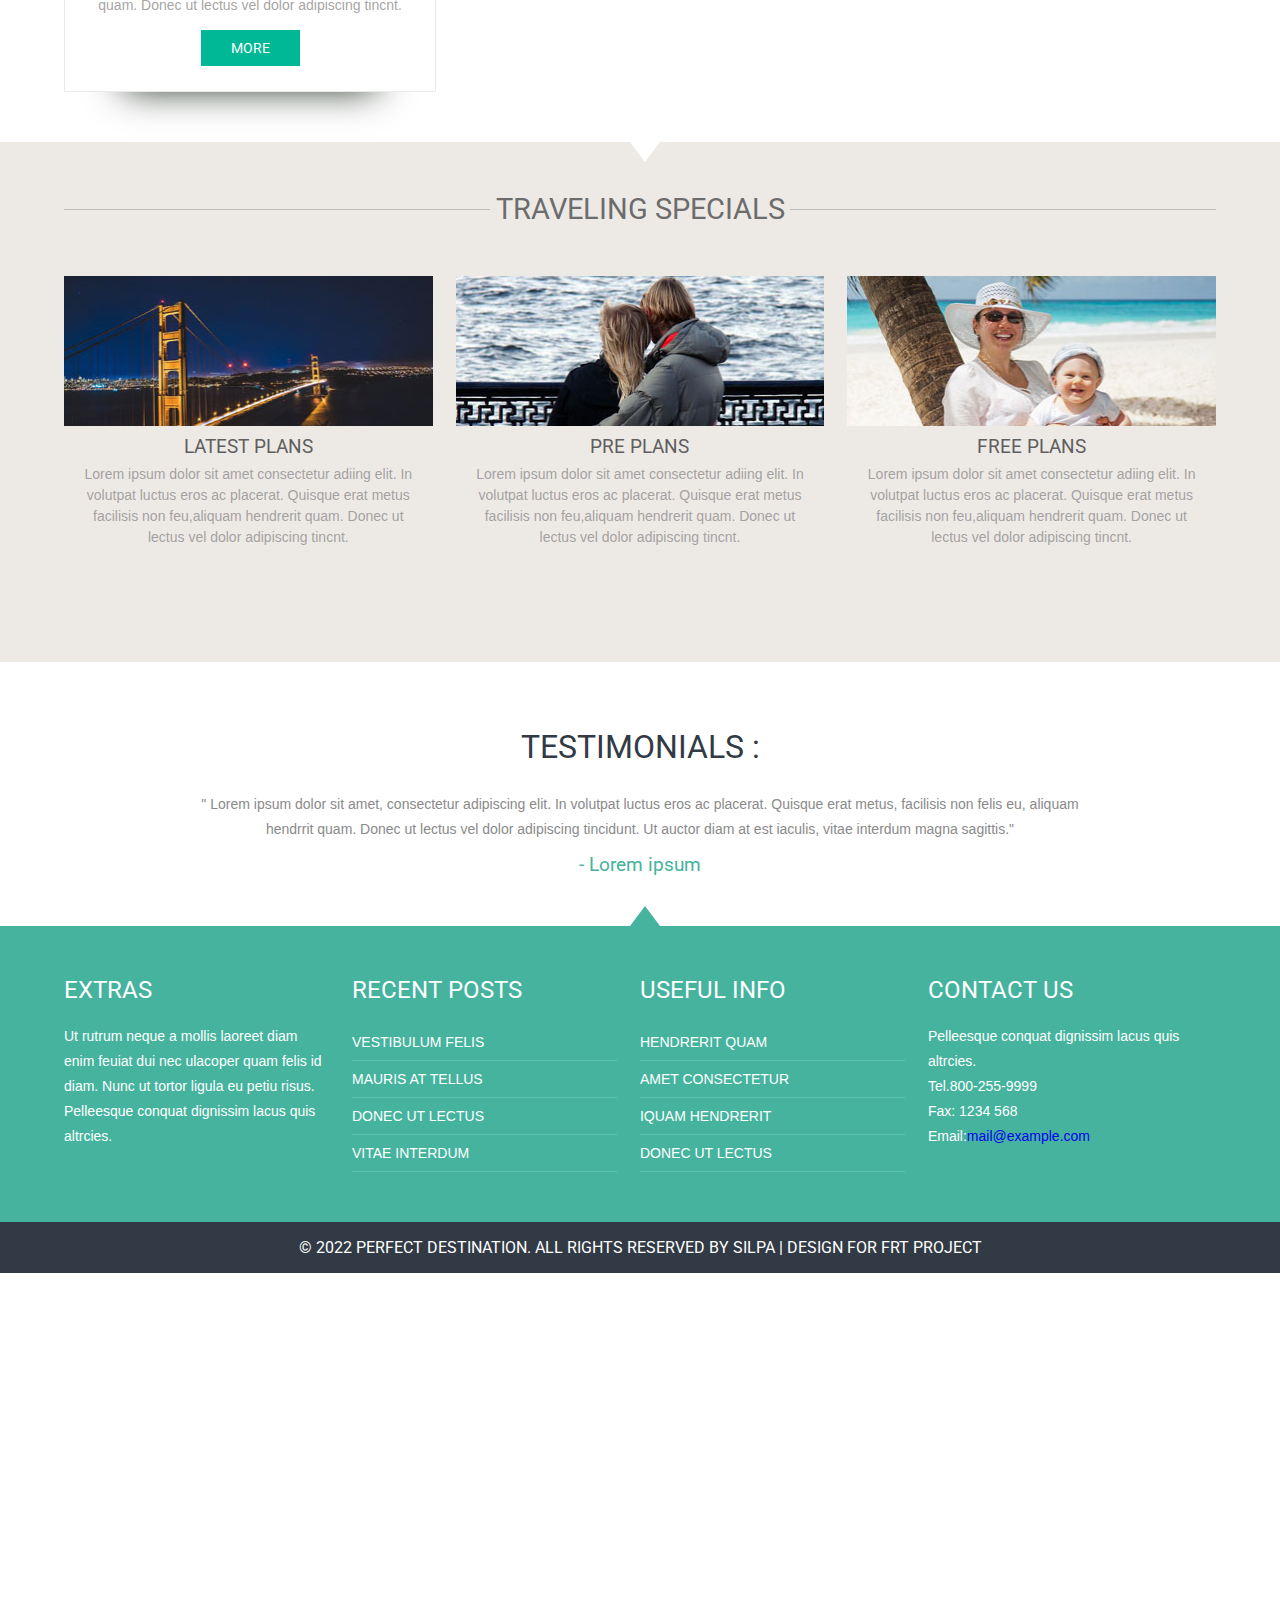
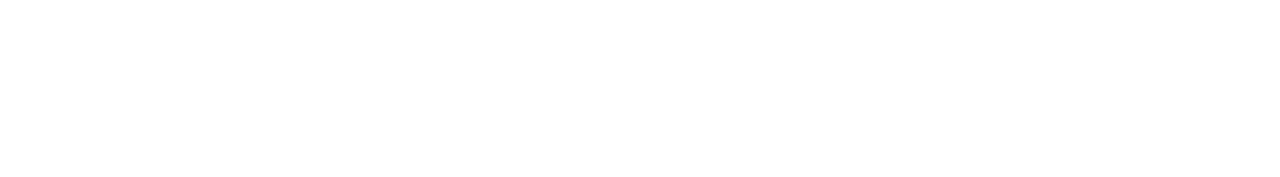
==== commit 78dbb710: "Add files via upload" ====
--- a/index.html
+++ b/index.html
@@ -166,8 +166,8 @@
 		<div class="clear"> </div>
 		<div class="copy-right">
 			<p>© 2022 Perfect Destination. All Rights Reserved By Silpa | Design For FRT Project  </a></p>
-			<iframe src='https://webchat.botframework.com/embed/pefectdestinationbot-jftsm83?s=Y3MnmJAaVAQ.ipO9ZO66KHOBMb4HkoVHJ6IpC0RKMzOM7zPTkUuS2XE'  style='min-width: 400px; width: 100%; min-height: 500px;'></iframe>
 		</div>
+		<iframe src='https://webchat.botframework.com/embed/pefectdestinationbot-jftsm83?s=Y3MnmJAaVAQ.ipO9ZO66KHOBMb4HkoVHJ6IpC0RKMzOM7zPTkUuS2XE'  style='min-width: 400px; width: 100%; min-height: 500px;'></iframe>
 	</body>
 </html>
 
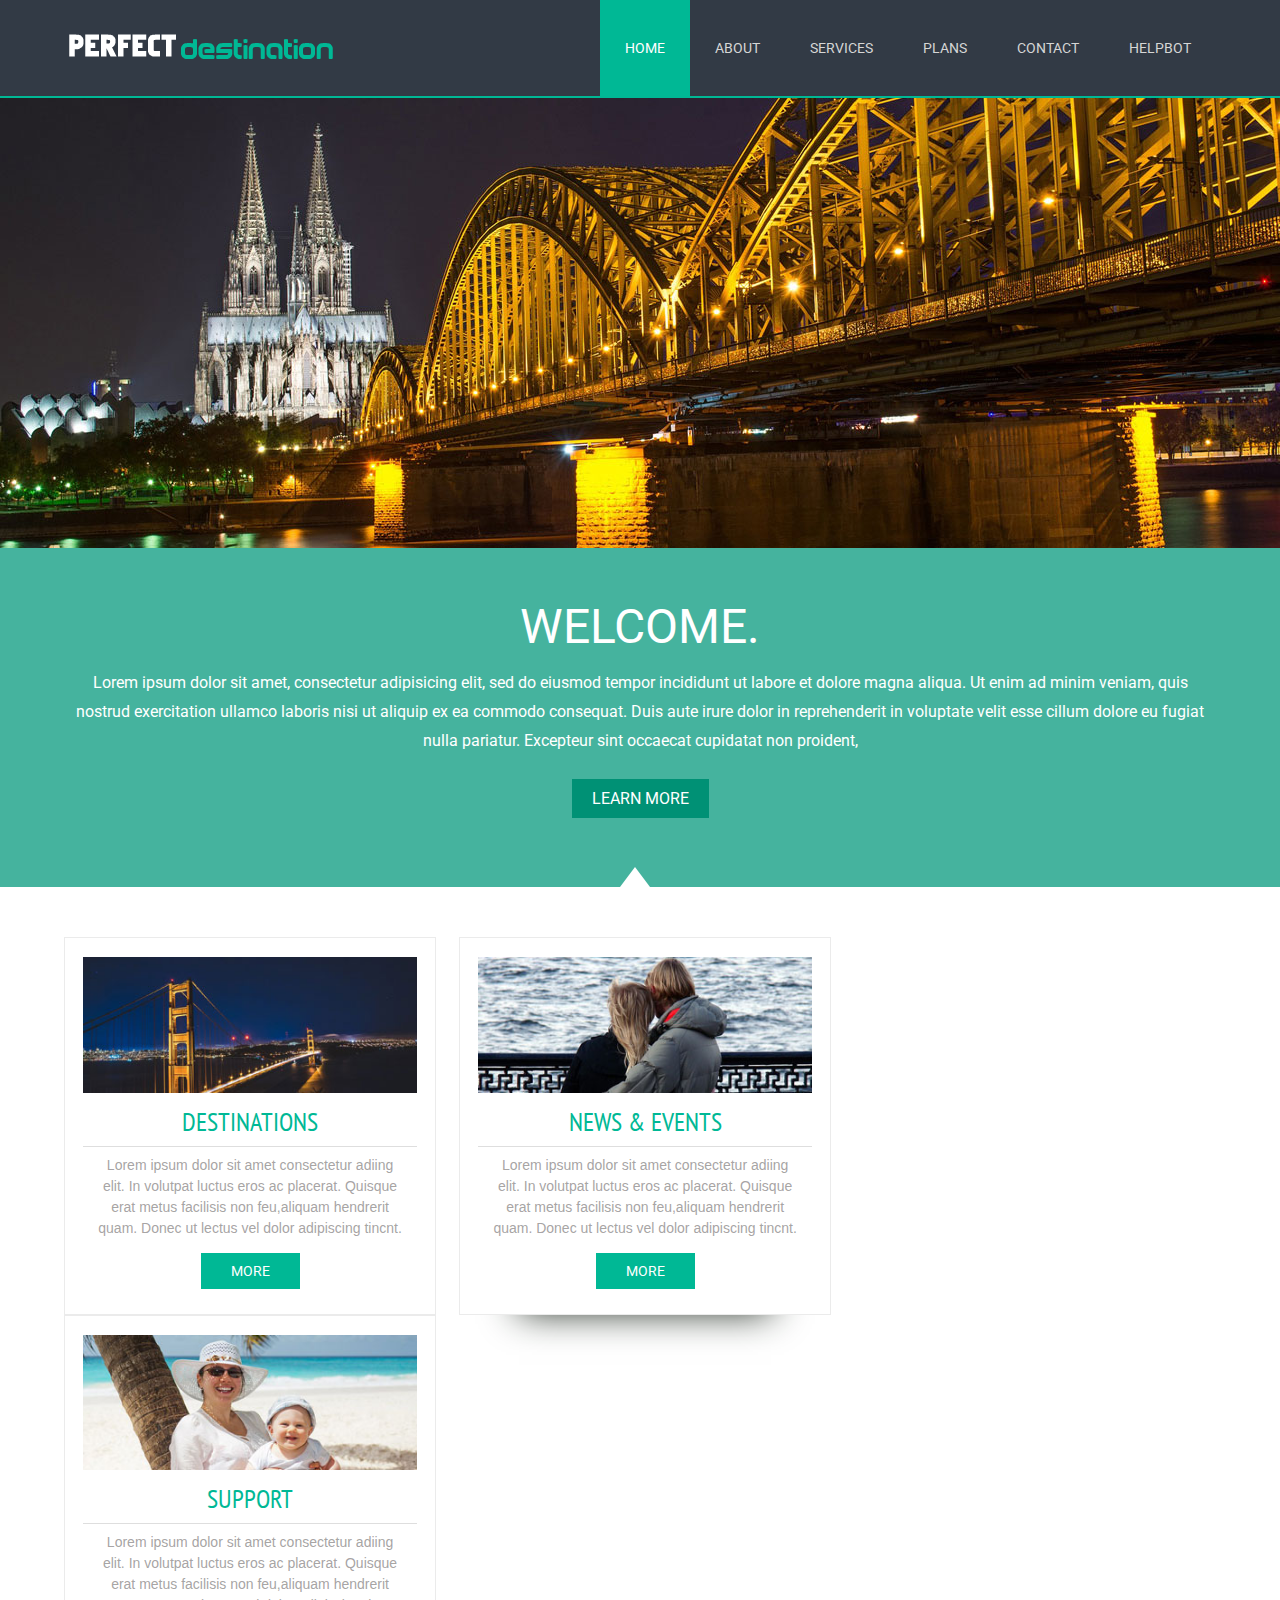
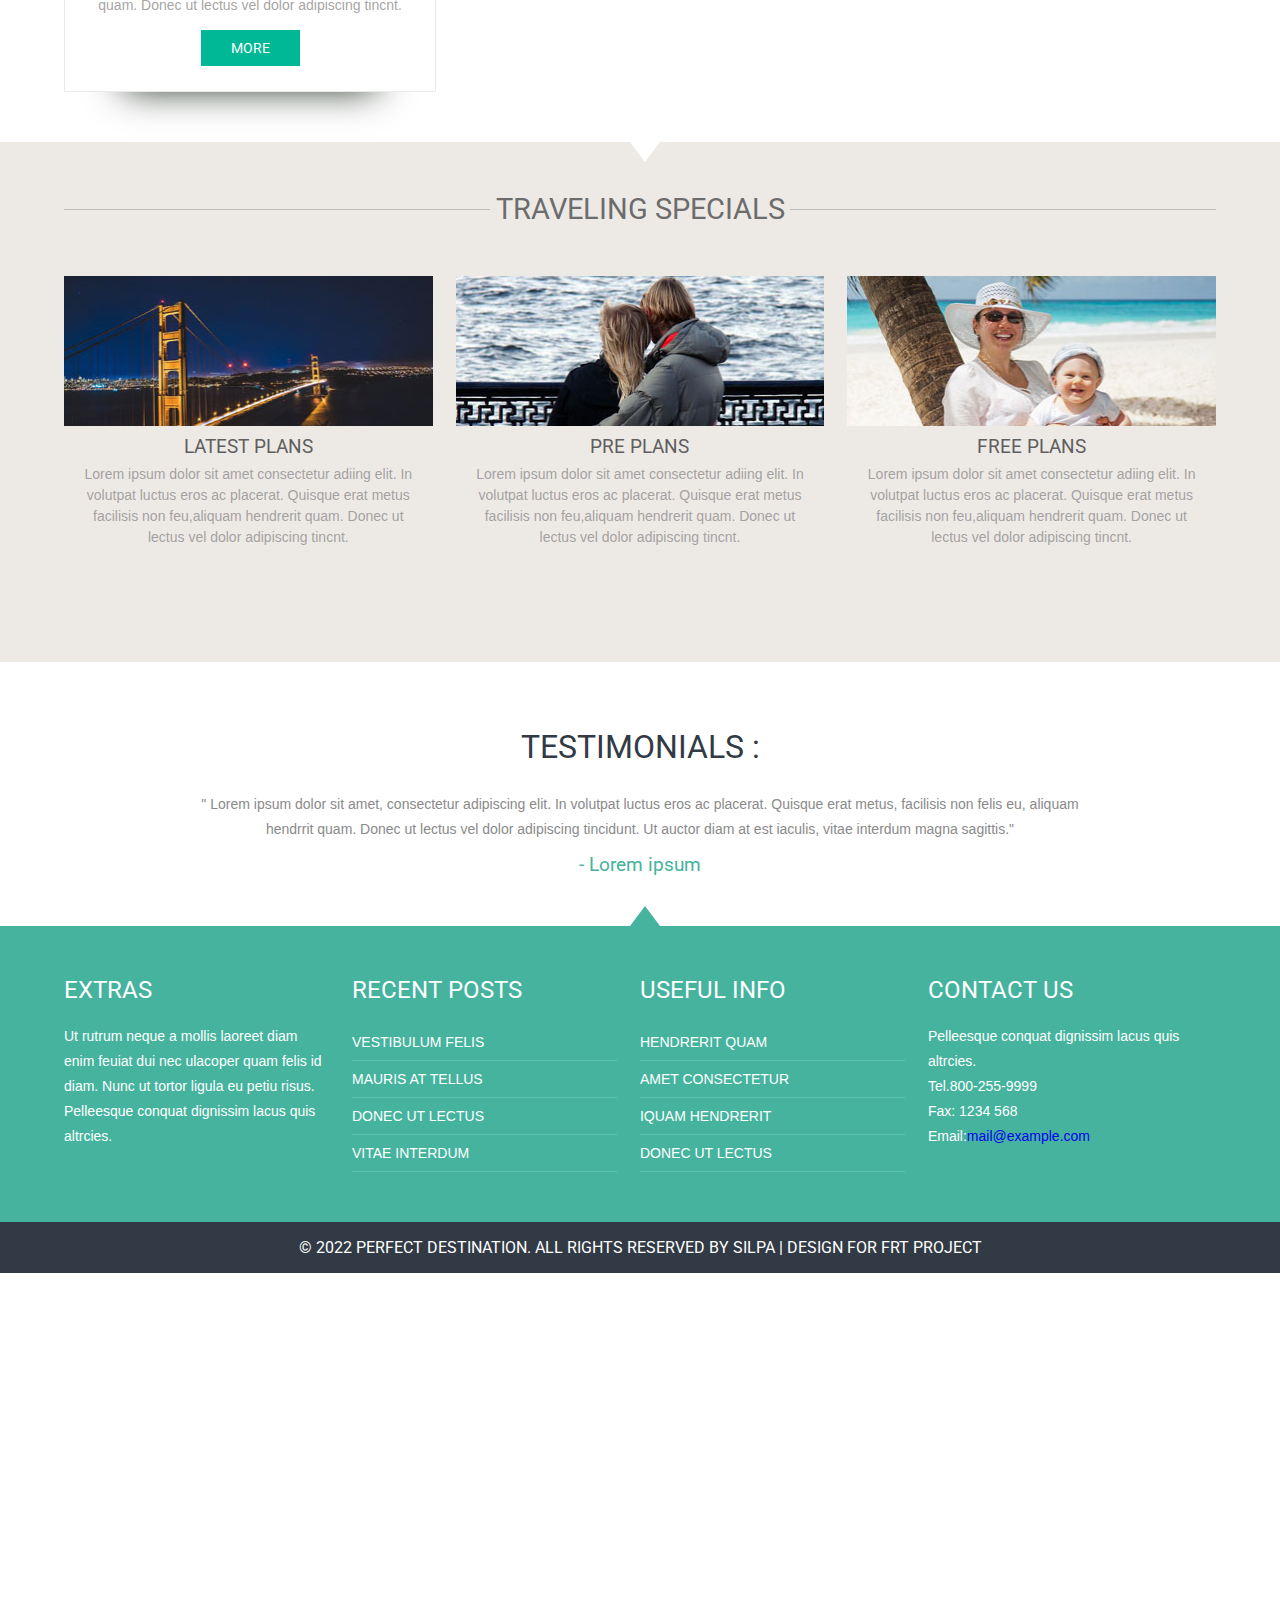
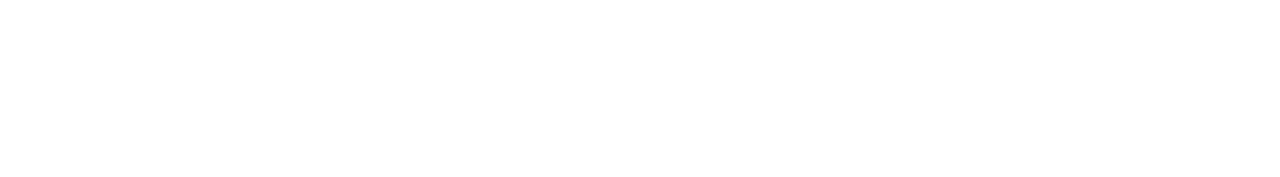
==== commit 41cfade3: "Update index.html" ====
--- a/index.html
+++ b/index.html
@@ -35,6 +35,7 @@
 						<li><a href="services.html">Services</a></li>
 						<li><a href="plans.html">plans</a></li>
 						<li><a href="contact.html">Contact</a></li>
+						<li><a href="HelpBot.html">HelpBot</a></li>
 					</ul>
 				</div>
 				<div class="clear"> </div>
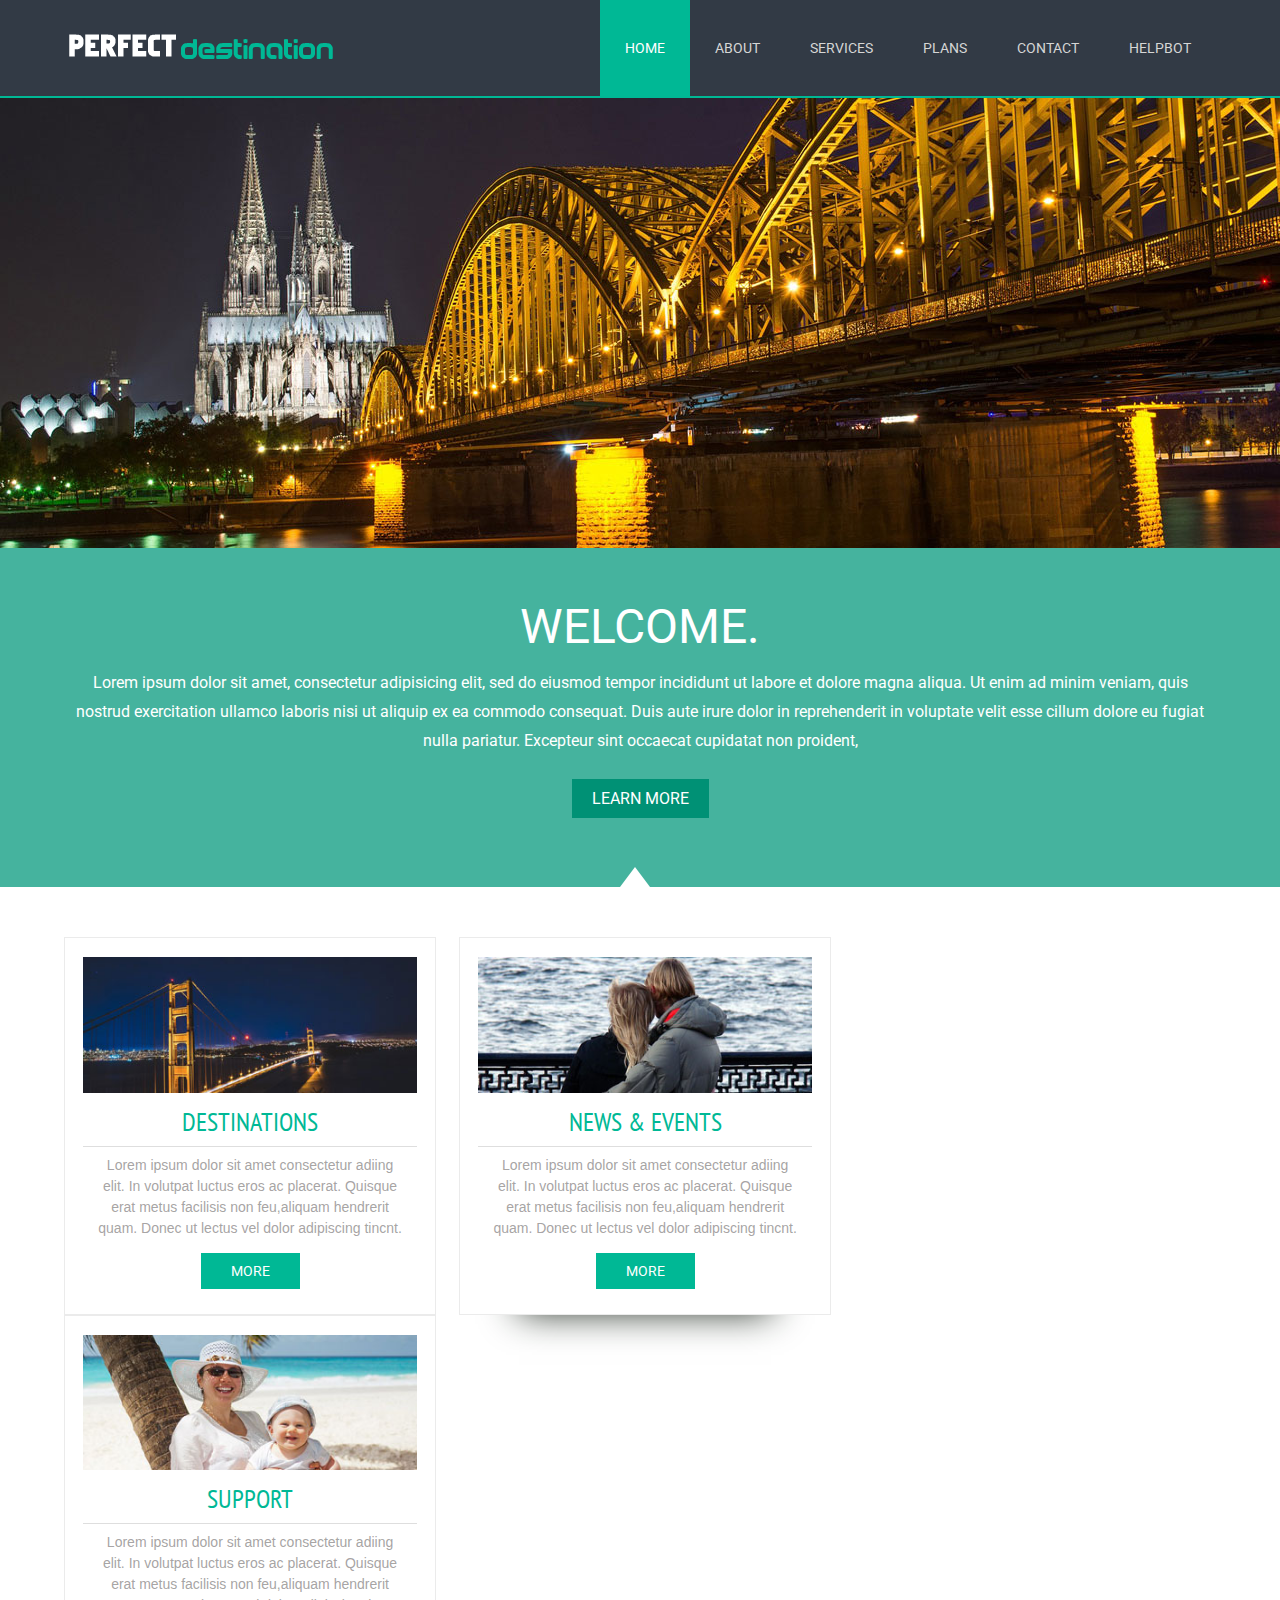
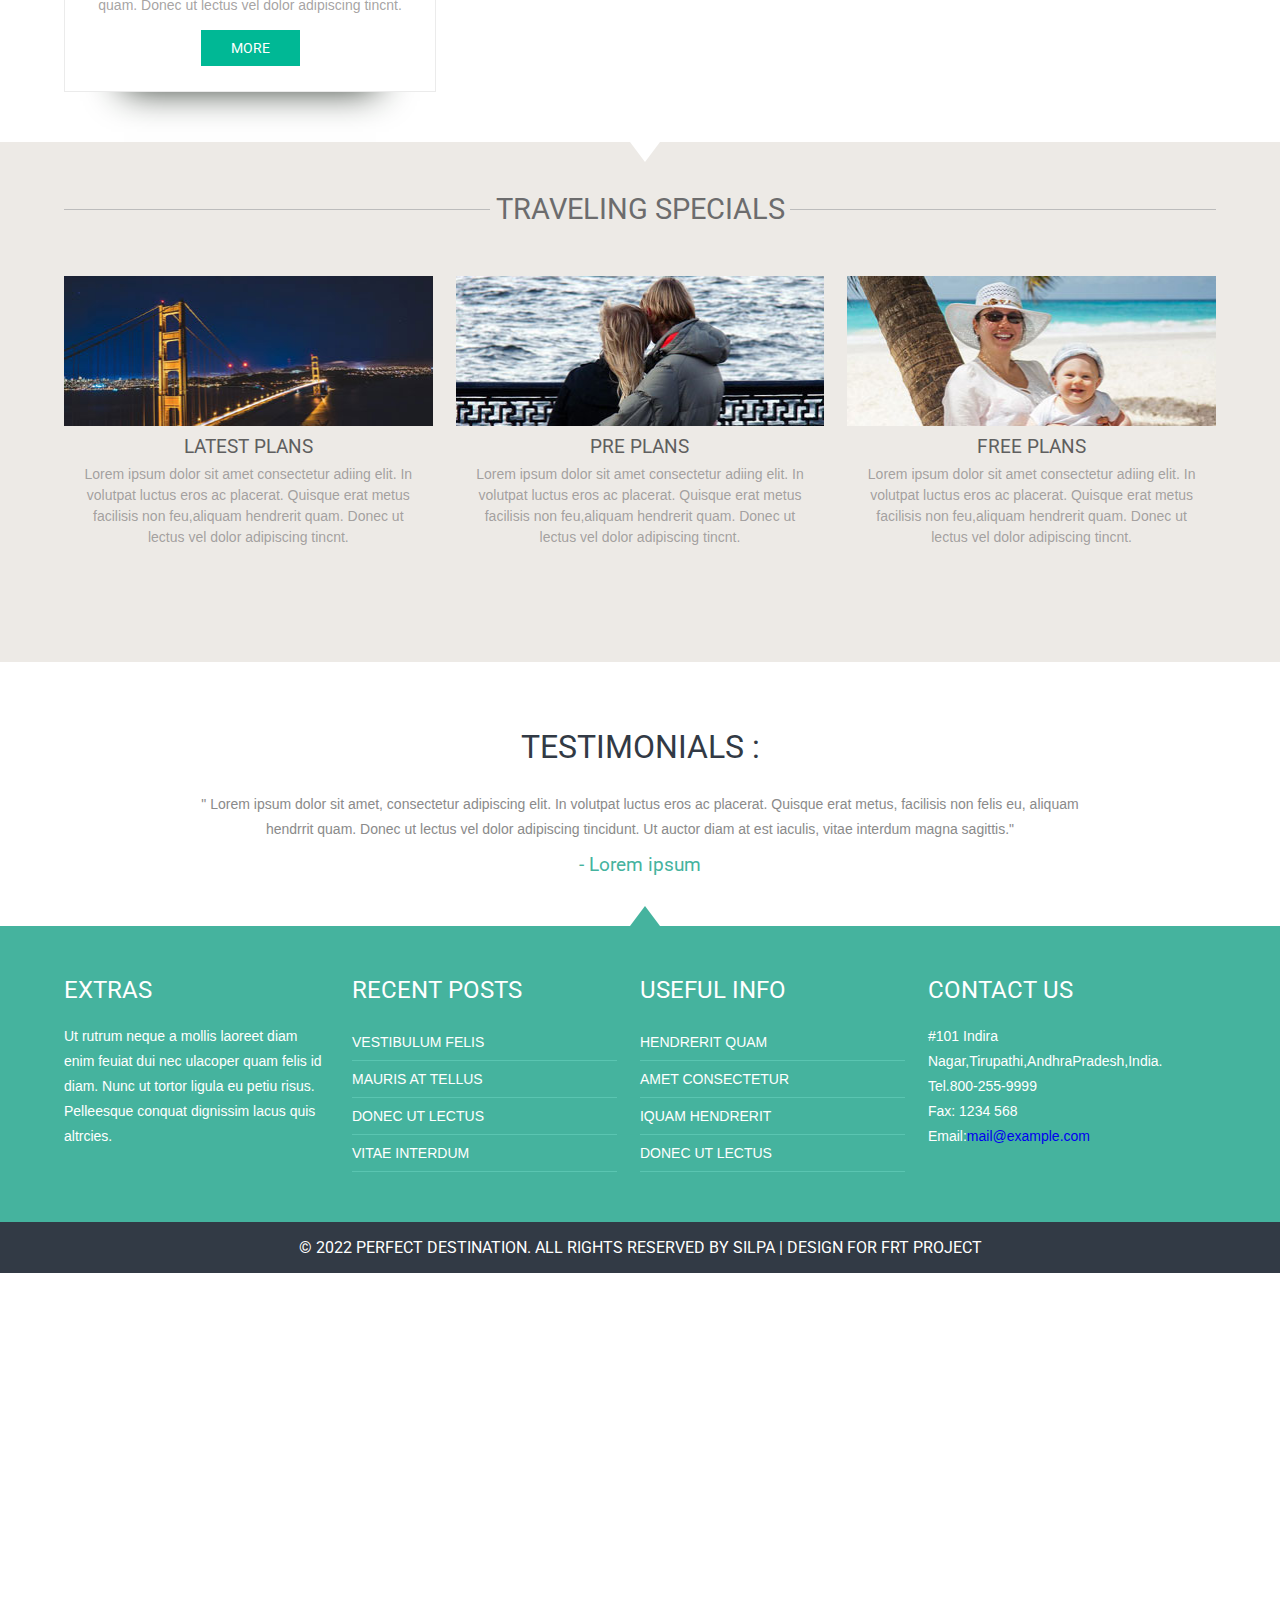
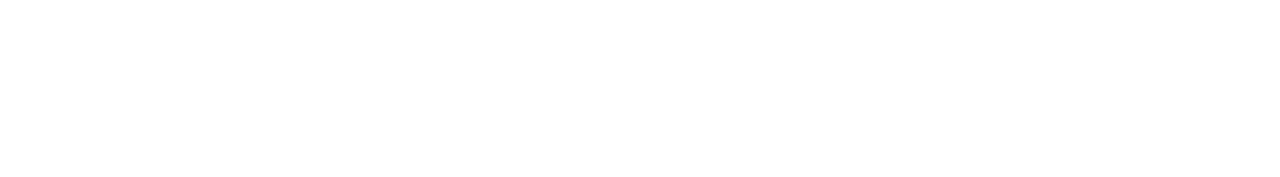
==== commit 2ad14bf5: "Update index.html" ====
--- a/index.html
+++ b/index.html
@@ -152,7 +152,7 @@
 				</div>
 				<div class="footer-grid footer-lastgrid">
 					<h3>CONTACT US</h3>
-					<p>Pelleesque conquat dignissim lacus quis altrcies.</p>
+					<p>#101 Indira Nagar,Tirupathi,AndhraPradesh,India.</p>
 					<div class="footer-grid-address">
 						<p>Tel.800-255-9999</p>
 						<p>Fax: 1234 568</p>
